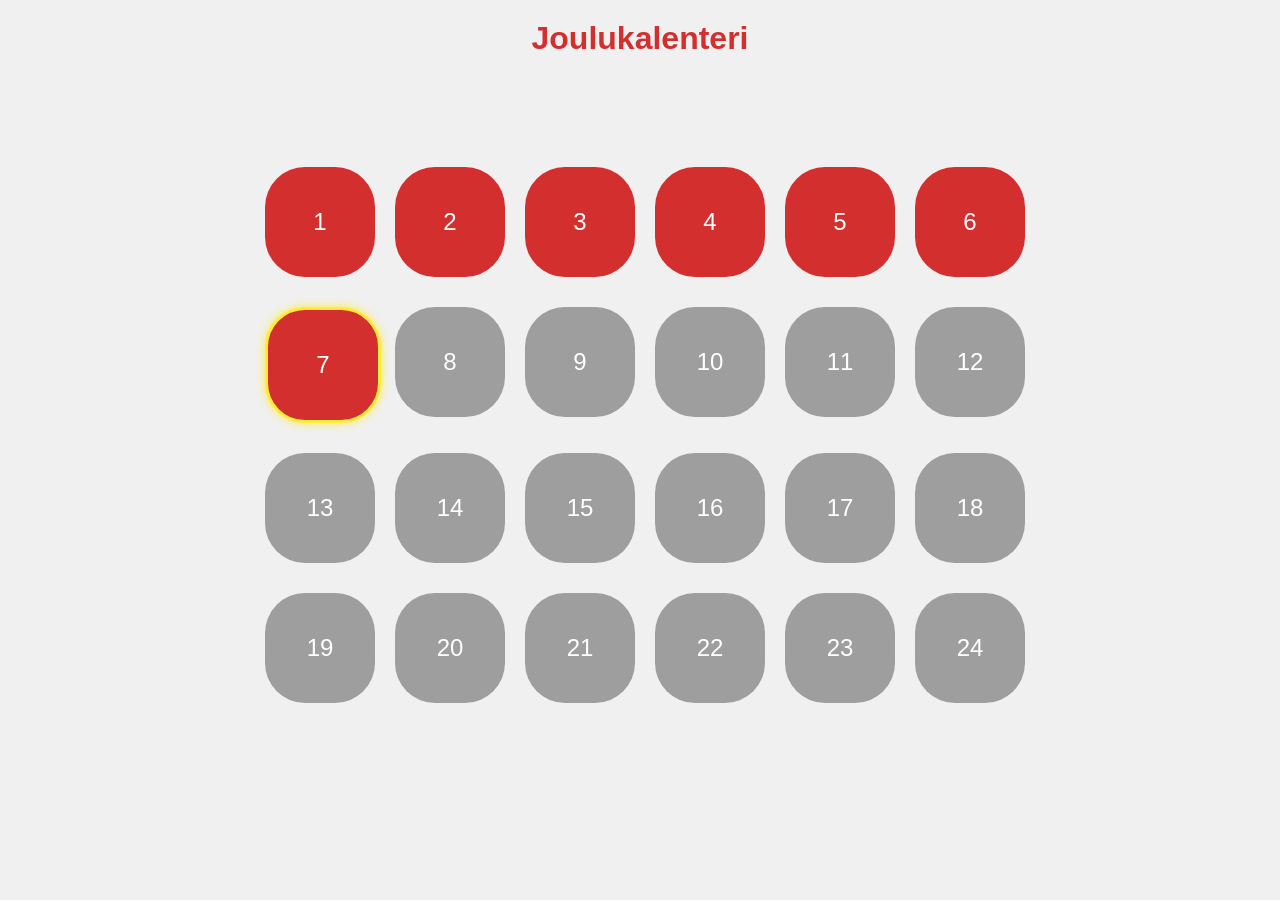
==== index.html @ ac3166a2 "lisäsin luukku funktioita" ====
<!DOCTYPE html>
<html lang="en">
<head>
    <meta charset="UTF-8">
    <meta name="viewport" content="width=device-width, initial-scale=1.0">
    <link rel="stylesheet" href="style.css">
    <title>Joulukalenteri</title>
</head>

 <style>@import url('https://fonts.googleapis.com/css2?family=Story+Script&display=swap'); </style>


<script>
    // Esimerkki vaiheet:
    // Luo HTML pohja, jossa joka luukulle oma elementti ja pohja pop-up elemntille
    //      Pop-up elementti on aluksi piilotettu
    // Luo CSS tiedosto jossa luukuille määritelty tyylit
    // Luo Javascript logiikka:
    //      Joka luukulle oma event listener joka seuraa luukun klikkausta.
    //      Kun luukkua klikataan, niin javascript lisää halutun sisällön pop-up elementille ja tuo sen esiin.
</script>

<body>
    <h1>Joulukalenteri</h1>

    <div id="popup1" class="hidden popup">
        <p style="font-family:Story Script">Pohjois-Karjalan korkein vaara Pielisen rannassa.</p>
        <img src="Koli.jpg" alt="" width="400">
    </div>

    <div id="popup2" class="hidden popup">
        <p>Olen valmiiksi tehty popup ikkuna!</p>
        <img src="https://encrypted-tbn0.gstatic.com/images?q=tbn:ANd9GcSgVfHORQFLyUf_rNove-xUmxIskDeMJ63REz_YIMQ6S0vCyQdkBvJos4igKspvCgpqnpy8h0xM--1uckzZIxDgyoHy37-MowkF-YzvVx8&s=10" alt="">
    </div>

    <div id="popup3" class="hidden popup">
        <p>Olen valmiiksi tehty popup ikkuna!</p>
        <img src="https://encrypted-tbn0.gstatic.com/images?q=tbn:ANd9GcSgVfHORQFLyUf_rNove-xUmxIskDeMJ63REz_YIMQ6S0vCyQdkBvJos4igKspvCgpqnpy8h0xM--1uckzZIxDgyoHy37-MowkF-YzvVx8&s=10" alt="">
    </div>
    
    <div id="popup4" class="hidden popup">
        <p>Olen valmiiksi tehty popup ikkuna!</p>
        <img src="https://encrypted-tbn0.gstatic.com/images?q=tbn:ANd9GcSgVfHORQFLyUf_rNove-xUmxIskDeMJ63REz_YIMQ6S0vCyQdkBvJos4igKspvCgpqnpy8h0xM--1uckzZIxDgyoHy37-MowkF-YzvVx8&s=10" alt="">
    </div>
    
    <div id="popup5" class="hidden popup">
        <p>Olen valmiiksi tehty popup ikkuna!</p>
        <img src="https://encrypted-tbn0.gstatic.com/images?q=tbn:ANd9GcSgVfHORQFLyUf_rNove-xUmxIskDeMJ63REz_YIMQ6S0vCyQdkBvJos4igKspvCgpqnpy8h0xM--1uckzZIxDgyoHy37-MowkF-YzvVx8&s=10" alt="">
    </div>
    
    <div id="calendar">
        <div id="luukku1" class="door" onclick="luukku_1_klikattu()">1</div>
        <div id="luukku2" class="door" onclick="luukku_2_klikattu()">2</div>
        <div id="luukku3" class="door" onclick="luukku_3_klikattu()">3</div>
        <div id="luukku4" class="door" onclick="luukku_4_klikattu()">4</div>
        <div id="luukku5" class="door" onclick="luukku_5_klikattu()">5</div>
        <div class="door">6</div>
        <div class="door">7</div>
        <div class="door">8</div>
        <div class="door">9</div>
        <div class="door">10</div>
        <div class="door">11</div>
        <div class="door">12</div>
        <div class="door">13</div>
        <div class="door">14</div>
        <div class="door">15</div>
        <div class="door">16</div>
        <div class="door">17</div>
        <div class="door">18</div>
        <div class="door">19</div>
        <div class="door">20</div>
        <div class="door">21</div>
        <div class="door">22</div>
        <div class="door">23</div>
        <div class="door">24</div>
    </div>
</body>

<script>
    // Tämä script hakee kaikki luukut ja lukitsee ne luukut joita ei saa vielä avata

    // Haetaan kaikki luukut
    // getElementsByClassName() voidaan targetoida kaikki <div> elementit joilla on class "door"
    let luukut = document.getElementsByClassName("door")
    
    // Nykyinen päivämäärä
     const today = new Date().getDate();
   // let month = today.getMonth(); "kuukausi nyt"

    // Lukitaan luukut joita ei saa vielä avata
    for (let i = 0; i < luukut.length; i++) {
        let kierros_luukku = luukut[i]

        // Annetaan luukulle dataset tieto päivämäärästä, esim i = 1
        kierros_luukku.dataset.day = i; 

        // Jos luukku on tänään, lisätään today class
        if (i === today) {
            kierros_luukku.classList.add('today');
        }
        
        // Jos luukun päivämäärä on tulevaisuudessa lisätään locked luokka ja
        // Lisätään alert ilmoitus että luukku on vielä lukossa
        if (i > today) {
            // Locked luokan lisäys
            kierros_luukku.classList.add('locked');

        
        // if (month !== 11) { Lukitaan kalenteri jos ei ole joulukuu?
        
       // kierros_luukku.classList.add('locked');

            // Lukittu ilmoitus
            kierros_luukku.addEventListener('click', () => {
                alert("Tämä luukku on vielä lukittu!");  
            });
        }        
    }
</script>


<!-- LUUKKUJEN 1-5 POP-UPPIEN AVAUS -->

<script>
    // Tässä scripti, kuinka tuoda pop-up esiin:
    
    function luukku_1_klikattu() {
        // Haetaan pop-up ikkuna
        let popup = document.getElementById("popup1");

        // Tuodaan pop-up esiin poistamalla "hidden" luokka
        popup.classList.remove("hidden")
    }
</script>

<script>
    function luukku_2_klikattu() {
        let popup = document.getElementById("popup2");
        popup.classList.remove("hidden")
    }
</script>

<script>
    function luukku_3_klikattu() {
        let popup = document.getElementById("popup3");
        popup.classList.remove("hidden")
    }
</script>

<script>
    function luukku_4_klikattu() {
        let popup = document.getElementById("popup4");
        popup.classList.remove("hidden")
    }
</script>

<script>
    function luukku_5_klikattu() {
        let popup = document.getElementById("popup5");
        popup.classList.remove("hidden")
    }
</script>

<!--Mitä seuraavaksi lähdetään tekemään:
// 1. Jokaiselle luukulle oma popup ikkuna (tehty)
// 2. Määritellään popupeille CSS tiedostossa tyyli (lisää class popupeille)
// 3. Jotta popup ilmestyy keskelle, sen positio täytyy olla absoluuttinen, ja hyvä olla taustaväri
// 4. Hover efekti ?-->  

</html>
---- style.css ----
body {
  font-family: sans-serif;
  background-color: #f0f0f0;
  margin: 0;
  padding: 0;
  text-align: center; 
}

h1 {
  font-size: 32px;
  color: #d32f2f;
  margin-top: 20px; 
}

.hidden {
  display: none;
}

#calendar {
  display: grid;
  grid-template-columns: repeat(6, 120px);
  grid-gap: 10px;
  justify-content: center; 
  margin-top: 100px;
    }

    .door {
      width: 110px;
      height: 110px;
      margin: 10px;
      background-color: #d32f2f;
      color: white;
      font-size: 24px;
      display: flex;
      justify-content: center;
      align-items: center;
      cursor: pointer;
      border-radius: 40px;
      transition: background-color 0.3s;
    }
    .door.locked {
      background-color: #9e9e9e;
      cursor: not-allowed;
    }
    .door.open {
      background-color: #4caf50;
    }
    .door.today {
  border: 3px solid #ffeb3b; 
  box-shadow: 0 0 10px #ffeb3b;
}

.img {
max-width:100px;
}

.story-script-regular {
  font-family: "Story Script", sans-serif;
  font-weight: 400;
  font-style: normal;
}

.img {
max-width:100px;
}

.story-script-regular {
  font-family: "Story Script", sans-serif;
  font-weight: 400;
  font-style: normal;
}
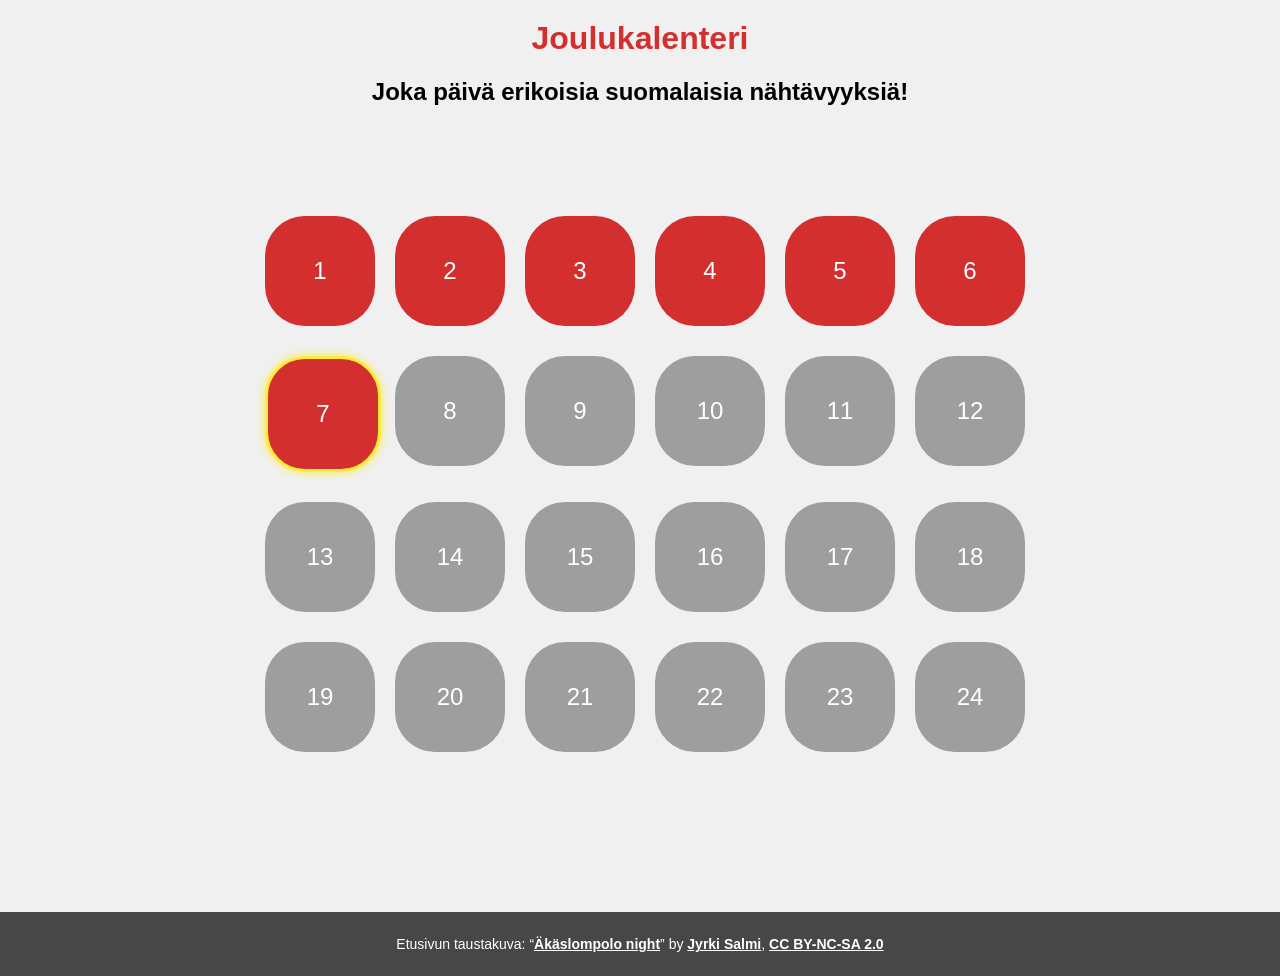
==== commit 56622298: "muotoilua kuvien uudelleen valitsemista ja tekijänoikeuksien lisääminen" ====
--- a/index.html
+++ b/index.html
@@ -9,44 +9,66 @@
 
  <style>@import url('https://fonts.googleapis.com/css2?family=Story+Script&display=swap'); </style>
 
-
-<script>
-    // Esimerkki vaiheet:
-    // Luo HTML pohja, jossa joka luukulle oma elementti ja pohja pop-up elemntille
-    //      Pop-up elementti on aluksi piilotettu
-    // Luo CSS tiedosto jossa luukuille määritelty tyylit
-    // Luo Javascript logiikka:
-    //      Joka luukulle oma event listener joka seuraa luukun klikkausta.
-    //      Kun luukkua klikataan, niin javascript lisää halutun sisällön pop-up elementille ja tuo sen esiin.
-</script>
-
 <body>
     <h1>Joulukalenteri</h1>
-
+    <h2>Joka päivä erikoisia suomalaisia nähtävyyksiä!</h2>
+
+<!-- Pop-uppien sisällöt -->
+
+    <!-- Overlay elementti (popuppien sulkemista varten) -->
+    <div id="overlay" class="hidden popup-overlay"></div> 
+
+    <!-- POPUP 1 -->
     <div id="popup1" class="hidden popup">
+        <span class="sulkemisikoni" onclick="suljePopup('popup1')">&times;</span>
         <p style="font-family:Story Script">Pohjois-Karjalan korkein vaara Pielisen rannassa.</p>
-        <img src="Koli.jpg" alt="" width="400">
-    </div>
-
+        <figure>
+            <img src="Koli.jpg" alt="Kuva Kolin kansallispuistosta." width="400">
+                <figcaption>“<a href="https://www.flickr.com/photos/ninara/52160668690" title="Koli National Park, Finland">Koli National Park, Finland</a>” by <a href="https://www.flickr.com/photos/ninara/">Ninara</a>, <a href="https://creativecommons.org/licenses/by/2.0/deed.en" rel="license noopener noreferrer">CC BY 2.0</a></figcaption>
+        </figure>
+    </div>
+
+    <!-- POPUP 2 -->
     <div id="popup2" class="hidden popup">
-        <p>Olen valmiiksi tehty popup ikkuna!</p>
-        <img src="https://encrypted-tbn0.gstatic.com/images?q=tbn:ANd9GcSgVfHORQFLyUf_rNove-xUmxIskDeMJ63REz_YIMQ6S0vCyQdkBvJos4igKspvCgpqnpy8h0xM--1uckzZIxDgyoHy37-MowkF-YzvVx8&s=10" alt="">
-    </div>
-
+        <span class="sulkemisikoni" onclick="suljePopup('popup2')">&times;</span>
+        <p style="font-family:Story Script">Jääkauden siirtämää Kummakiveä voi käydä ihmettelemässä Ruokolahdella.</p>
+        <figure>
+            <img src="Kummakivi.jpg" alt="Kuva Kummakivestä Ruokolahdella." width="400">
+                <figcaption>“<a href="https://www.flickr.com/photos/141073098@N02/52279480561" title="Kummakivi">Kummakivi</a>” by <a href="https://www.flickr.com/photos/141073098@N02/">Lyse BxHell</a>, <a href="https://creativecommons.org/licenses/by-nc-sa/2.0/deed.en" rel="license noopener noreferrer">CC BY-NC-SA 2.0</a></figcaption>
+        </figure>
+    </div>
+
+    <!-- POPUP 3 -->
     <div id="popup3" class="hidden popup">
-        <p>Olen valmiiksi tehty popup ikkuna!</p>
-        <img src="https://encrypted-tbn0.gstatic.com/images?q=tbn:ANd9GcSgVfHORQFLyUf_rNove-xUmxIskDeMJ63REz_YIMQ6S0vCyQdkBvJos4igKspvCgpqnpy8h0xM--1uckzZIxDgyoHy37-MowkF-YzvVx8&s=10" alt="">
-    </div>
-    
+        <span class="sulkemisikoni" onclick="suljePopup('popup3')">&times;</span>
+        <p style="font-family:Story Script">Imatrankoski on Suomen suurin koski.</p>
+        <figure>
+            <img src="Imatrankoski.jpg" alt="Kuva Imatrankoskelta." width="400">
+                <figcaption>“<a href="https://www.flickr.com/photos/alexyv/9427513895" title="Imatrankoski">Imatrankoski</a>” by <a href="https://www.flickr.com/photos/alexyv/">Alexey Ivanov</a>, <a href="https://creativecommons.org/licenses/by-sa/2.0/deed.en" rel="license noopener noreferrer">CC BY-SA 2.0</a></figcaption>
+        </figure>
+    </div>
+    
+    <!-- POPUP 4 -->
     <div id="popup4" class="hidden popup">
-        <p>Olen valmiiksi tehty popup ikkuna!</p>
-        <img src="https://encrypted-tbn0.gstatic.com/images?q=tbn:ANd9GcSgVfHORQFLyUf_rNove-xUmxIskDeMJ63REz_YIMQ6S0vCyQdkBvJos4igKspvCgpqnpy8h0xM--1uckzZIxDgyoHy37-MowkF-YzvVx8&s=10" alt="">
-    </div>
-    
+        <span class="sulkemisikoni" onclick="suljePopup('popup4')">&times;</span>
+        <p style="font-family:Story Script">Parikkalan patsaspuisto on vaikuttava taiteellinen kokonaisuus.</p>
+        <figure>
+            <img src="Patsaspuisto.jpg" alt="Kuva patsaspuistosta Parikkalassa." width="400">
+                <figcaption>“<a href="https://www.flickr.com/photos/chivacongelado/7646001018" title="Patsaspuisto">Patsaspuisto</a>” by <a href="https://www.flickr.com/photos/chivacongelado/">Chiva Congelado</a>, <a href="https://creativecommons.org/licenses/by-nc-sa/2.0/deed.en" rel="license noopener noreferrer">CC BY-NC-SA 2.0</a></figcaption>
+        </figure>
+    </div>
+    
+    <!-- POPUP 5 -->
     <div id="popup5" class="hidden popup">
-        <p>Olen valmiiksi tehty popup ikkuna!</p>
-        <img src="https://encrypted-tbn0.gstatic.com/images?q=tbn:ANd9GcSgVfHORQFLyUf_rNove-xUmxIskDeMJ63REz_YIMQ6S0vCyQdkBvJos4igKspvCgpqnpy8h0xM--1uckzZIxDgyoHy37-MowkF-YzvVx8&s=10" alt="">
-    </div>
+        <span class="sulkemisikoni" onclick="suljePopup('popup5')">&times;</span>
+        <p style="font-family:Story Script">Joka vuosi noin kaksi miljoonaa kiloa hiekkaa käytetään Lappeenrannan Hiekkalinna-tapahtuman veistoksiin.</p>
+        <figure>
+            <img src="Hiekkalinna.jpg" alt="Kuva Lappeenrannan Hiekkalinna-tapahtumasta." width="400">
+                <figcaption>“<a href="https://www.flickr.com/photos/discoveringfinland/29430398352" title="Lappeenranta Sandcastle 2011">Lappeenranta Sandcastle 2011</a>” by <a href="https://www.flickr.com/photos/discoveringfinland/">Discovering Finland</a>, <a href="https://creativecommons.org/licenses/by-sa/2.0/deed.en" rel="license noopener noreferrer">CC BY-SA 2.0</a></figcaption>
+        </figure>
+    </div>
+
+    <!-- Luukut -->
     
     <div id="calendar">
         <div id="luukku1" class="door" onclick="luukku_1_klikattu()">1</div>
@@ -118,7 +140,6 @@
     }
 </script>
 
-
 <!-- LUUKKUJEN 1-5 POP-UPPIEN AVAUS -->
 
 <script>
@@ -161,17 +182,21 @@
     }
 </script>
 
-<!--Mitä seuraavaksi lähdetään tekemään:
-// 1. Jokaiselle luukulle oma popup ikkuna (tehty)
-// 2. Määritellään popupeille CSS tiedostossa tyyli (lisää class popupeille)
-// 3. Jotta popup ilmestyy keskelle, sen positio täytyy olla absoluuttinen, ja hyvä olla taustaväri
-// 4. Hover efekti ?-->  
-
-</html>
-
-
-
-
-
-
-
+<!-- Tämä scripti lisää toiminnallisuuden popuppien sulkemiseen -->
+<script>
+function naytaPopup(id) {
+    document.getElementById(id).classList.remove("hidden");
+    document.getElementById("overlay").classList.remove("hidden");
+}
+
+function suljePopup(id) {
+    document.getElementById(id).classList.add("hidden");
+    document.getElementById("overlay").classList.add("hidden");
+}
+</script>
+
+<footer>
+    <p>Etusivun taustakuva: “<a href="https://www.flickr.com/photos/salman2000/49272982023" class="footer-linkki" title="Äkäslompolo night">Äkäslompolo night</a>” by <a href="https://www.flickr.com/photos/salman2000/" class="footer-linkki">Jyrki Salmi</a>, <a href="https://creativecommons.org/licenses/by-nc-sa/2.0/deed.en" class="footer-linkki" rel="license noopener noreferrer">CC BY-NC-SA 2.0</a></p>
+</footer>
+
+</html>
--- a/style.css
+++ b/style.css
@@ -4,6 +4,11 @@
   margin: 0;
   padding: 0;
   text-align: center; 
+  background-image: url('Northernlights.jpg');
+  background-size: cover;
+  background-position: center;
+  background-repeat: no-repeat;
+  background-attachment: fixed;
 }
 
 h1 {
@@ -16,12 +21,32 @@
   display: none;
 }
 
+footer {
+  background-color: rgba(0, 0, 0, 0.7);
+  color: #fff;
+  text-align: center;
+  padding: 10px;
+  font-size: 14px;
+  margin-top: 50px
+}
+
+.footer-linkki {
+  color: white;
+  text-decoration: underline;
+  font-weight: bold;
+}
+
+.footer-linkki:hover {
+  color: red;
+}
+
 #calendar {
   display: grid;
   grid-template-columns: repeat(6, 120px);
   grid-gap: 10px;
   justify-content: center; 
   margin-top: 100px;
+  margin-bottom: 150px;
     }
 
     .door {
@@ -60,12 +85,51 @@
   font-style: normal;
 }
 
-.img {
-max-width:100px;
+.popup {
+  position: fixed;
+  top: 50%;
+  left: 50%;
+  transform: translate(-50%, -50%);
+  background-color: white;
+  padding: 20px;
+  border-radius: 10px;
+  box-shadow: 0 4px 15px rgba(0, 0, 0, 0.3);
+  z-index: 1000;
+  max-width: 90%;
+  text-align: center;
 }
 
-.story-script-regular {
-  font-family: "Story Script", sans-serif;
-  font-weight: 400;
-  font-style: normal;
-}+.popup img {
+  max-width: 100%;
+  border-radius: 8px;
+}
+
+.sulkemisikoni {
+  position: absolute;
+  top: 10px;
+  right: 15px;
+  font-size: 36px;
+  font-weight: bold;
+  color: #333;
+  cursor: pointer;
+}
+
+.sulkemisikoni:hover {
+  color: #d32f2f;
+  transform: scale(1.2);
+}
+
+.hidden {
+  display: none;
+}
+
+/* Tausta popupin takana */
+.popup-overlay {
+  position: fixed;
+  top: 0;
+  left: 0;
+  width: 100%;
+  height: 100%;
+  background: rgba(0, 0, 0, 0.5);
+  z-index: 999;
+}
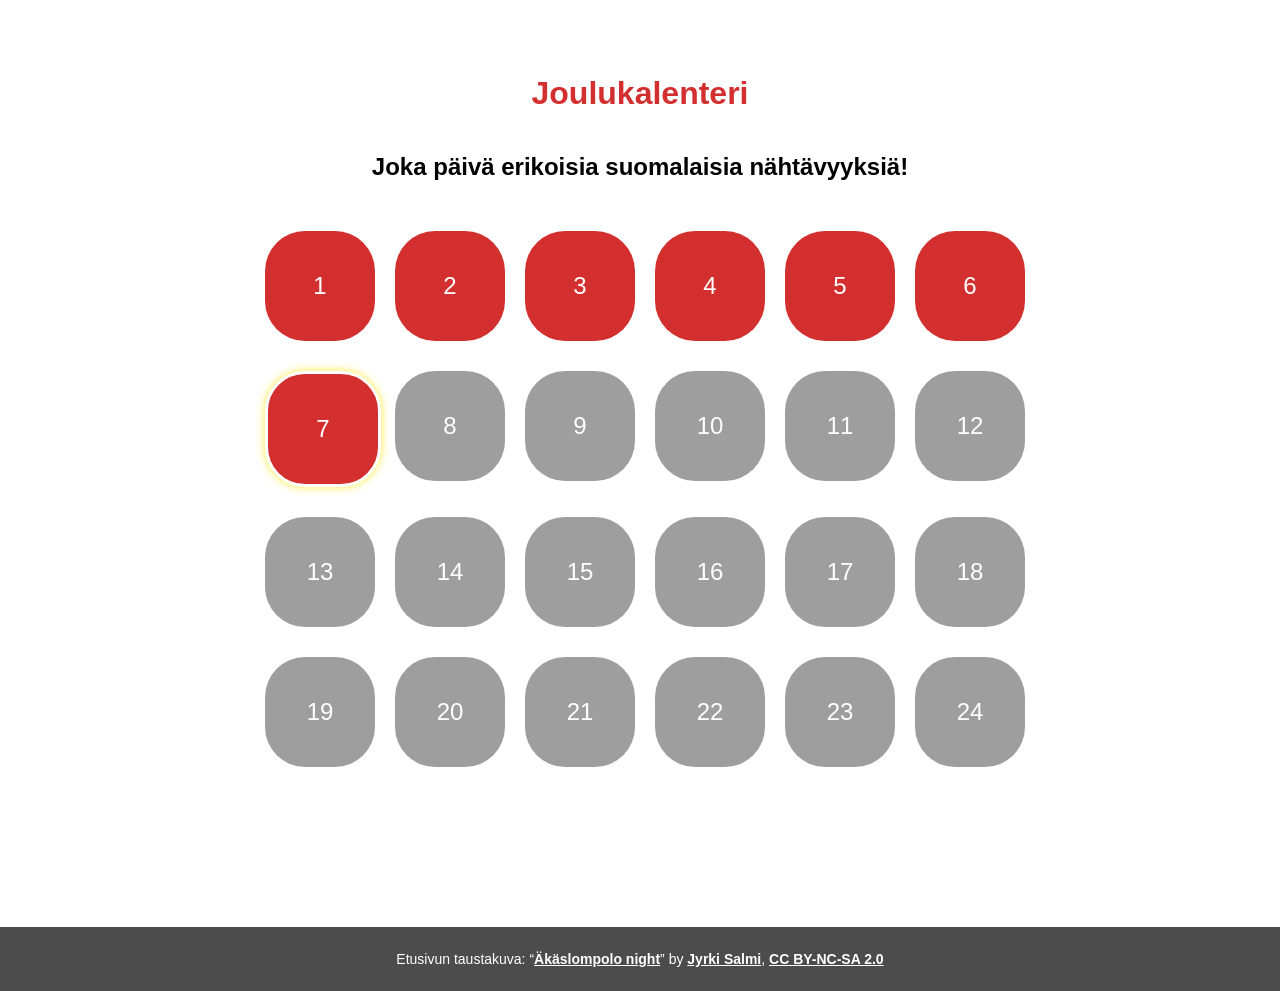
==== commit 786450a0: "siistimistä ja kommenttien lisäilyä" ====
--- a/index.html
+++ b/index.html
@@ -151,6 +151,9 @@
 
         // Tuodaan pop-up esiin poistamalla "hidden" luokka
         popup.classList.remove("hidden")
+
+        // Lisätään "open" luokka, jotta luukkujen väri muuttuu, kun ne on avattu 
+        document.getElementById("luukku1").classList.add("open");
     }
 </script>
 
@@ -158,6 +161,8 @@
     function luukku_2_klikattu() {
         let popup = document.getElementById("popup2");
         popup.classList.remove("hidden")
+
+        document.getElementById("luukku2").classList.add("open");
     }
 </script>
 
@@ -165,6 +170,8 @@
     function luukku_3_klikattu() {
         let popup = document.getElementById("popup3");
         popup.classList.remove("hidden")
+
+        document.getElementById("luukku3").classList.add("open");
     }
 </script>
 
@@ -172,6 +179,8 @@
     function luukku_4_klikattu() {
         let popup = document.getElementById("popup4");
         popup.classList.remove("hidden")
+
+        document.getElementById("luukku4").classList.add("open");
     }
 </script>
 
@@ -179,6 +188,8 @@
     function luukku_5_klikattu() {
         let popup = document.getElementById("popup5");
         popup.classList.remove("hidden")
+
+        document.getElementById("luukku5").classList.add("open");
     }
 </script>
 
--- a/style.css
+++ b/style.css
@@ -1,10 +1,17 @@
+html, body {
+  height: 100%;              /* Varmistaa täyden korkeuden */
+  margin: 0;
+}
+
 body {
+  display: flex;
+  flex-direction: column;
+  min-height: 100vh;         /* Vähintään koko näkymän korkeus */
   font-family: sans-serif;
-  background-color: #f0f0f0;
   margin: 0;
   padding: 0;
   text-align: center; 
-  background-image: url('Northernlights.jpg');
+  background-image: url('Northernlights.jpg');  /* Taustakuvan asettelu */
   background-size: cover;
   background-position: center;
   background-repeat: no-repeat;
@@ -14,10 +21,10 @@
 h1 {
   font-size: 32px;
   color: #d32f2f;
-  margin-top: 20px; 
+  margin-top: 75px; 
 }
 
-.hidden {
+.hidden {                                /* hidden luokan määrittely */
   display: none;
 }
 
@@ -27,84 +34,89 @@
   text-align: center;
   padding: 10px;
   font-size: 14px;
-  margin-top: 50px
+  margin-top: 50px;
 }
 
-.footer-linkki {
+.footer-linkki {                        /* Footerin linkeille oma tyyli */
   color: white;
   text-decoration: underline;
   font-weight: bold;
 }
 
-.footer-linkki:hover {
+.footer-linkki:hover {                  /* Ja hover efekti */
   color: red;
 }
 
 #calendar {
+  flex: 1;                              /* Työntää footerin alas */
   display: grid;
   grid-template-columns: repeat(6, 120px);
   grid-gap: 10px;
   justify-content: center; 
-  margin-top: 100px;
-  margin-bottom: 150px;
-    }
+  margin-top: 20px;
+  margin-bottom: 100px;
+}
 
-    .door {
-      width: 110px;
-      height: 110px;
-      margin: 10px;
-      background-color: #d32f2f;
-      color: white;
-      font-size: 24px;
-      display: flex;
-      justify-content: center;
-      align-items: center;
-      cursor: pointer;
-      border-radius: 40px;
-      transition: background-color 0.3s;
-    }
-    .door.locked {
-      background-color: #9e9e9e;
-      cursor: not-allowed;
-    }
-    .door.open {
-      background-color: #4caf50;
-    }
-    .door.today {
-  border: 3px solid #ffeb3b; 
+.door {                                  /* Luukkujen tyyli */
+  width: 110px;
+  height: 110px;
+  margin: 10px;
+  background-color: #d32f2f;
+  color: white;
+  font-size: 24px;
+  display: flex;
+  justify-content: center;
+  align-items: center;
+  cursor: pointer;
+  border-radius: 40px;
+  transition: background-color 0.3s;
+}
+
+.door.locked {                            /* Lukittujen luukkujen tyyli */
+  background-color: #9e9e9e;
+    cursor: not-allowed;
+}
+
+.door.open {
+  background-color: #4caf50;
+}
+
+.door.today {                              /* Kyseisen päivän luukun ympärys tyyli */
+  border: 3px solid white; 
   box-shadow: 0 0 10px #ffeb3b;
 }
 
-.img {
-max-width:100px;
-}
-
-.story-script-regular {
-  font-family: "Story Script", sans-serif;
-  font-weight: 400;
-  font-style: normal;
-}
-
-.popup {
-  position: fixed;
-  top: 50%;
+.popup {                                   /* Pop-up ikkunan tyyli */
+  position: fixed;                         /* Pitää ikkunan paikallaan, vaikka sivua selataan */
+  top: 50%;                                /* Keskittää pop-upin */
   left: 50%;
   transform: translate(-50%, -50%);
   background-color: white;
   padding: 20px;
   border-radius: 10px;
   box-shadow: 0 4px 15px rgba(0, 0, 0, 0.3);
-  z-index: 1000;
+  z-index: 1000;                           /* Pop-up näkyy muiden elementtien päällä */
   max-width: 90%;
   text-align: center;
 }
 
-.popup img {
+.popup img {                               /* Pop-uppien kuvien tyyli */
   max-width: 100%;
   border-radius: 8px;
 }
 
-.sulkemisikoni {
+.popup-overlay {                           /* Tausta popupin takana */
+  position: fixed;
+  top: 0;
+  left: 0;
+  width: 100%;
+  height: 100%;
+  background: rgba(0, 0, 0, 0.5);        /* Tumma 50% läpinäkyvä kerros himmentää taustan */
+  z-index: 999;                            /* Overlay on popupin alla, mutta muiden elementtien päällä */
+}
+
+
+.sulkemisikoni {                           /* Pop-uppien sulkemisikonin tyyli */
   position: absolute;
   top: 10px;
   right: 15px;
@@ -114,22 +126,7 @@
   cursor: pointer;
 }
 
-.sulkemisikoni:hover {
+.sulkemisikoni:hover {                     /* Hover-efekti sulkemisikoneille */
   color: #d32f2f;
   transform: scale(1.2);
 }
-
-.hidden {
-  display: none;
-}
-
-/* Tausta popupin takana */
-.popup-overlay {
-  position: fixed;
-  top: 0;
-  left: 0;
-  width: 100%;
-  height: 100%;
-  background: rgba(0, 0, 0, 0.5);
-  z-index: 999;
-}
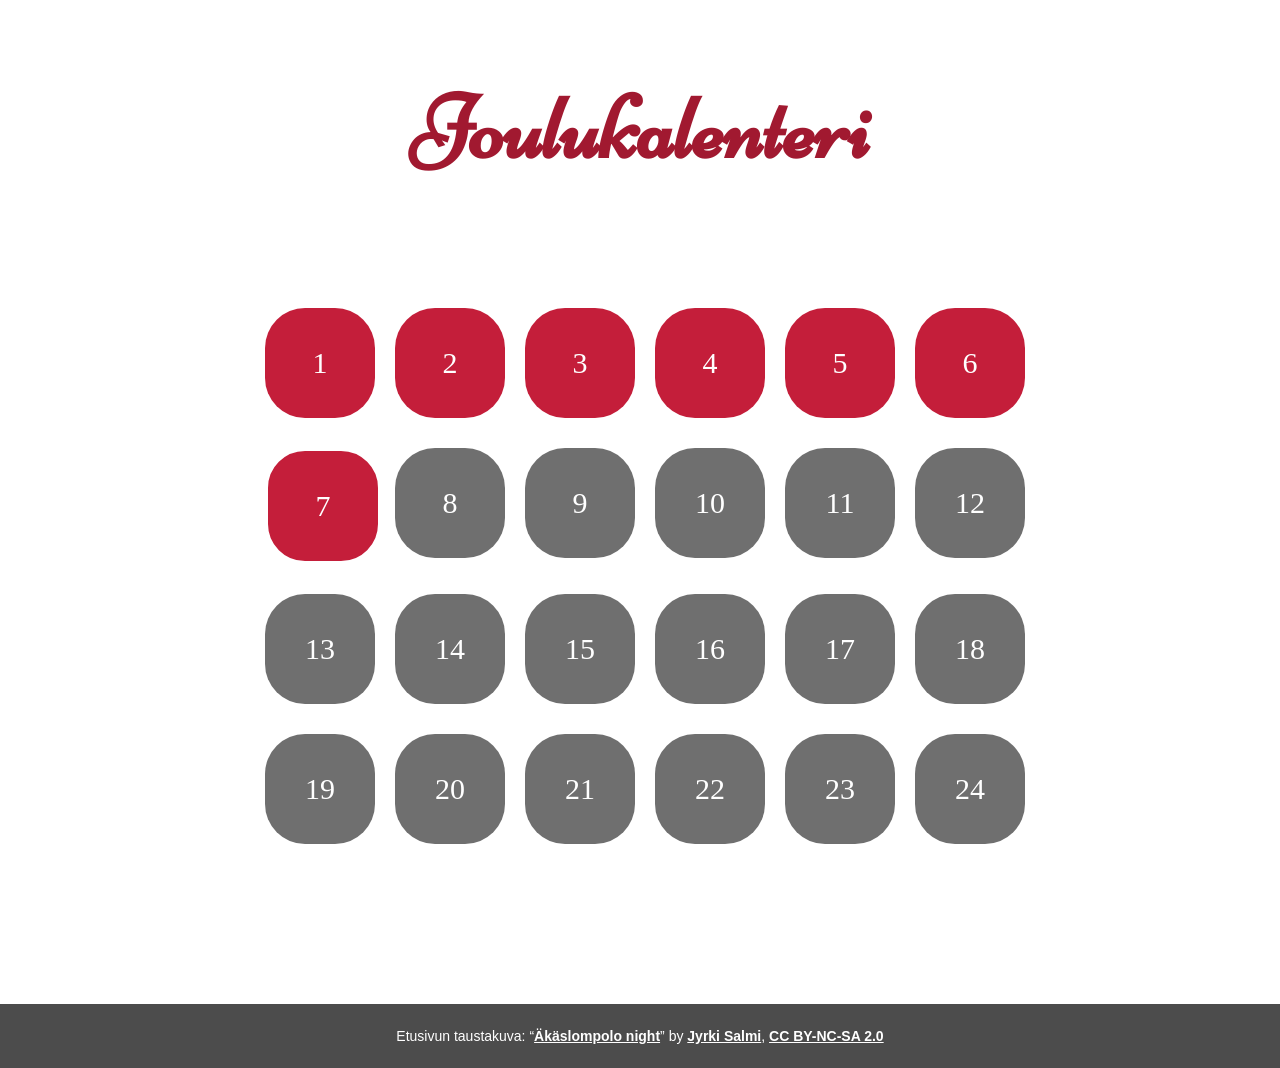
==== commit 676e5b9e: "tyylittelyä" ====
--- a/index.html
+++ b/index.html
@@ -3,11 +3,13 @@
 <head>
     <meta charset="UTF-8">
     <meta name="viewport" content="width=device-width, initial-scale=1.0">
+    <title>Joulukalenteri</title>
+    <link href="https://fonts.googleapis.com/css2?family=Dancing+Script&display=swap" rel="stylesheet">
+    <link href="https://fonts.googleapis.com/css2?family=Chewy&display=swap" rel="stylesheet">
+    <link href="https://fonts.googleapis.com/css2?family=Niconne&display=swap" rel="stylesheet">
+    <link href="https://fonts.googleapis.com/css2?family=Story+Script&display=swap" rel="stylesheet">
     <link rel="stylesheet" href="style.css">
-    <title>Joulukalenteri</title>
 </head>
-
- <style>@import url('https://fonts.googleapis.com/css2?family=Story+Script&display=swap'); </style>
 
 <body>
     <h1>Joulukalenteri</h1>
@@ -23,7 +25,7 @@
         <span class="sulkemisikoni" onclick="suljePopup('popup1')">&times;</span>
         <p style="font-family:Story Script">Pohjois-Karjalan korkein vaara Pielisen rannassa.</p>
         <figure>
-            <img src="Koli.jpg" alt="Kuva Kolin kansallispuistosta." width="400">
+            <img src="Koli.jpg" alt="Kuva Kolin kansallispuistosta." width="600">
                 <figcaption>“<a href="https://www.flickr.com/photos/ninara/52160668690" title="Koli National Park, Finland">Koli National Park, Finland</a>” by <a href="https://www.flickr.com/photos/ninara/">Ninara</a>, <a href="https://creativecommons.org/licenses/by/2.0/deed.en" rel="license noopener noreferrer">CC BY 2.0</a></figcaption>
         </figure>
     </div>
@@ -33,7 +35,7 @@
         <span class="sulkemisikoni" onclick="suljePopup('popup2')">&times;</span>
         <p style="font-family:Story Script">Jääkauden siirtämää Kummakiveä voi käydä ihmettelemässä Ruokolahdella.</p>
         <figure>
-            <img src="Kummakivi.jpg" alt="Kuva Kummakivestä Ruokolahdella." width="400">
+            <img src="Kummakivi.jpg" alt="Kuva Kummakivestä Ruokolahdella." width="600">
                 <figcaption>“<a href="https://www.flickr.com/photos/141073098@N02/52279480561" title="Kummakivi">Kummakivi</a>” by <a href="https://www.flickr.com/photos/141073098@N02/">Lyse BxHell</a>, <a href="https://creativecommons.org/licenses/by-nc-sa/2.0/deed.en" rel="license noopener noreferrer">CC BY-NC-SA 2.0</a></figcaption>
         </figure>
     </div>
@@ -43,7 +45,7 @@
         <span class="sulkemisikoni" onclick="suljePopup('popup3')">&times;</span>
         <p style="font-family:Story Script">Imatrankoski on Suomen suurin koski.</p>
         <figure>
-            <img src="Imatrankoski.jpg" alt="Kuva Imatrankoskelta." width="400">
+            <img src="Imatrankoski.jpg" alt="Kuva Imatrankoskelta." width="600">
                 <figcaption>“<a href="https://www.flickr.com/photos/alexyv/9427513895" title="Imatrankoski">Imatrankoski</a>” by <a href="https://www.flickr.com/photos/alexyv/">Alexey Ivanov</a>, <a href="https://creativecommons.org/licenses/by-sa/2.0/deed.en" rel="license noopener noreferrer">CC BY-SA 2.0</a></figcaption>
         </figure>
     </div>
@@ -53,7 +55,7 @@
         <span class="sulkemisikoni" onclick="suljePopup('popup4')">&times;</span>
         <p style="font-family:Story Script">Parikkalan patsaspuisto on vaikuttava taiteellinen kokonaisuus.</p>
         <figure>
-            <img src="Patsaspuisto.jpg" alt="Kuva patsaspuistosta Parikkalassa." width="400">
+            <img src="Patsaspuisto.jpg" alt="Kuva patsaspuistosta Parikkalassa." width="600">
                 <figcaption>“<a href="https://www.flickr.com/photos/chivacongelado/7646001018" title="Patsaspuisto">Patsaspuisto</a>” by <a href="https://www.flickr.com/photos/chivacongelado/">Chiva Congelado</a>, <a href="https://creativecommons.org/licenses/by-nc-sa/2.0/deed.en" rel="license noopener noreferrer">CC BY-NC-SA 2.0</a></figcaption>
         </figure>
     </div>
@@ -61,9 +63,9 @@
     <!-- POPUP 5 -->
     <div id="popup5" class="hidden popup">
         <span class="sulkemisikoni" onclick="suljePopup('popup5')">&times;</span>
-        <p style="font-family:Story Script">Joka vuosi noin kaksi miljoonaa kiloa hiekkaa käytetään Lappeenrannan Hiekkalinna-tapahtuman veistoksiin.</p>
-        <figure>
-            <img src="Hiekkalinna.jpg" alt="Kuva Lappeenrannan Hiekkalinna-tapahtumasta." width="400">
+        <p style="font-family:Story Script">Joka vuosi noin kaksi miljoonaa kiloa hiekkaa käytetään<br>Lappeenrannan Hiekkalinna-tapahtuman veistoksiin.</p>
+        <figure>
+            <img src="Hiekkalinna.jpg" alt="Kuva Lappeenrannan Hiekkalinna-tapahtumasta." width="600">
                 <figcaption>“<a href="https://www.flickr.com/photos/discoveringfinland/29430398352" title="Lappeenranta Sandcastle 2011">Lappeenranta Sandcastle 2011</a>” by <a href="https://www.flickr.com/photos/discoveringfinland/">Discovering Finland</a>, <a href="https://creativecommons.org/licenses/by-sa/2.0/deed.en" rel="license noopener noreferrer">CC BY-SA 2.0</a></figcaption>
         </figure>
     </div>
--- a/style.css
+++ b/style.css
@@ -19,9 +19,18 @@
 }
 
 h1 {
-  font-size: 32px;
-  color: #d32f2f;
+  font-family: 'Niconne', cursive;
+  font-size: 90px;
+  color: #a11930;
+  text-shadow: 0 0 10px white, 0 0 20px white, 0 0 30px white;
   margin-top: 75px; 
+  margin-bottom: 30px;
+}
+
+h2 {
+  font-family: 'Chewy', cursive;
+  font-size: 23px;
+  color: white;
 }
 
 .hidden {                                /* hidden luokan määrittely */
@@ -44,7 +53,7 @@
 }
 
 .footer-linkki:hover {                  /* Ja hover efekti */
-  color: red;
+  color: #C41E3A;
 }
 
 #calendar {
@@ -61,9 +70,10 @@
   width: 110px;
   height: 110px;
   margin: 10px;
-  background-color: #d32f2f;
+  background-color: #C41E3A;
   color: white;
-  font-size: 24px;
+  font-size: 30px;
+  font-family: 'Chewy', cursive;
   display: flex;
   justify-content: center;
   align-items: center;
@@ -73,7 +83,7 @@
 }
 
 .door.locked {                            /* Lukittujen luukkujen tyyli */
-  background-color: #9e9e9e;
+  background-color: #6f6f6f;
     cursor: not-allowed;
 }
 
@@ -83,7 +93,7 @@
 
 .door.today {                              /* Kyseisen päivän luukun ympärys tyyli */
   border: 3px solid white; 
-  box-shadow: 0 0 10px #ffeb3b;
+  box-shadow: 0 0 10px white;
 }
 
 .popup {                                   /* Pop-up ikkunan tyyli */
@@ -98,6 +108,10 @@
   z-index: 1000;                           /* Pop-up näkyy muiden elementtien päällä */
   max-width: 90%;
   text-align: center;
+}
+
+.popup p {
+  font-size: 25px;
 }
 
 .popup img {                               /* Pop-uppien kuvien tyyli */
@@ -130,3 +144,4 @@
   color: #d32f2f;
   transform: scale(1.2);
 }
+
